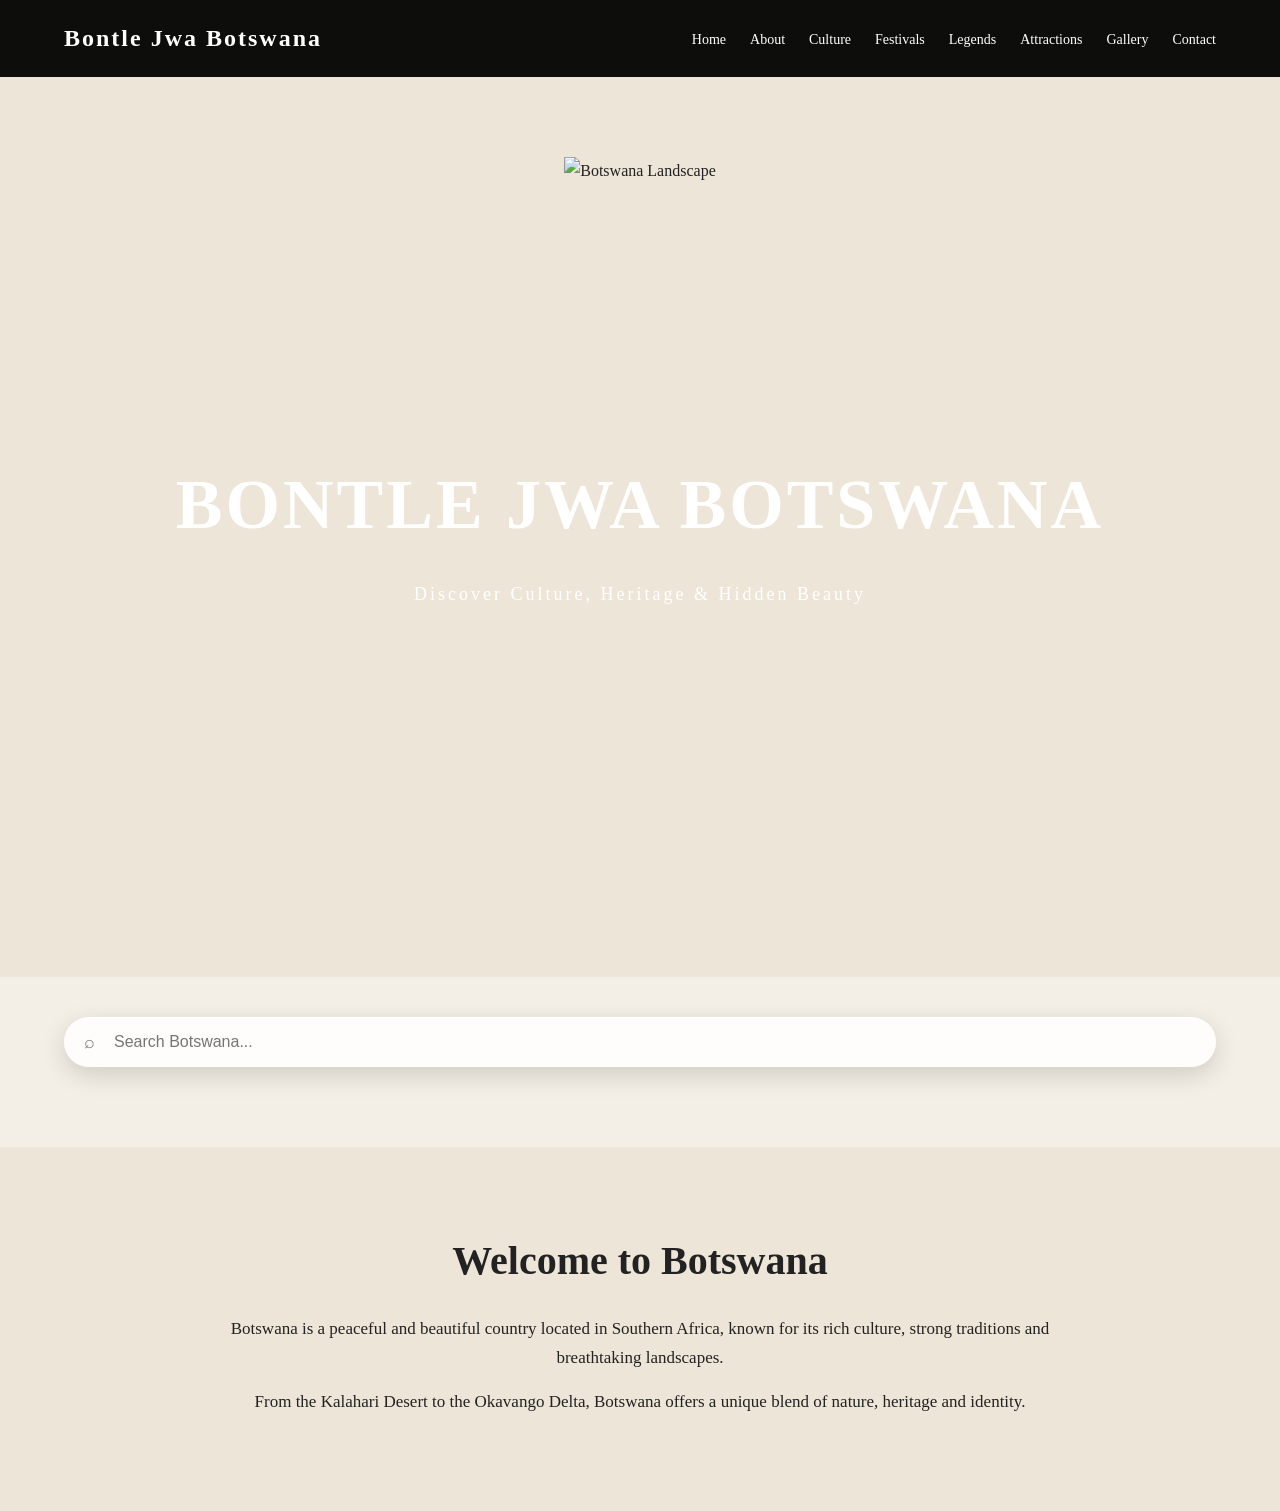
==== index.html @ 726a5160 "Initial website upload" ====
<!DOCTYPE html>
<html lang="en">
<head>
<meta charset="UTF-8">
<meta name="viewport" content="width=device-width, initial-scale=1.0">
<title>Bontle Jwa Botswana</title>
<link rel="stylesheet" href="style.css">
</head>

<body>

<!-- HEADER -->

<header>
    <div class="container">
        <h1>Bontle Jwa Botswana</h1>
       
        <nav>
            <a href="index.html">Home</a>
            <a href="about.html">About</a>
            <a href="culture.html">Culture</a>
            <a href="festivals.html">Festivals</a>
            <a href="legends.html">Legends</a>
            <a href="attractions.html">Attractions</a>
            <a href="gallery.html">Gallery</a>
            <a href="contact.html">Contact</a>
        </nav>
    </div>
</header>

<!-- HERO (FULL WIDTH — NO CONTAINER) -->

<section class="home-hero">

    <img src="images/home-hero.jpg" alt="Botswana Landscape">

    <div class="hero-text">
        <h2>Bontle Jwa Botswana</h2>
        <p>Discover Culture, Heritage & Hidden Beauty</p>
    </div>

</section>

<!-- SEARCH -->
<section class="search-section">
    <div class="container">

        <div class="search-box">

            <span class="search-icon">⌕</span>

            <input 
                type="text" 
                id="searchInput" 
                placeholder="Search Botswana..."
            >

        </div>

    </div>
</section>

<!-- INTRO -->

<section class="festival-intro">
    <div class="container">

        <h3>Welcome to Botswana</h3>

        <p>
            Botswana is a peaceful and beautiful country located in Southern Africa,
            known for its rich culture, strong traditions and breathtaking landscapes.
        </p>

        <p>
            From the Kalahari Desert to the Okavango Delta, Botswana offers
            a unique blend of nature, heritage and identity.
        </p>

    </div>
</section>
---- style.css ----
/* =========================
   RESET + GLOBAL
========================= */

*{
    margin: 0;
    padding: 0;
    box-sizing: border-box;
}

html{
    scroll-behavior: smooth;
}

body{
    font-family: Georgia, "Times New Roman", serif;
    background: #f4efe6;
    color: #222;
    line-height: 1.7;
}

/* =========================
   CONTAINER
========================= */

.container{
    width: 90%;
    max-width: 1200px;
    margin: auto;
}

/* =========================
   HEADER
========================= */

header{
    background: rgba(0,0,0,0.95);
    position: sticky;
    top: 0;
    z-index: 1000;
    backdrop-filter: blur(10px);
}

header .container{
    display: flex;
    justify-content: space-between;
    align-items: center;
    padding: 18px 0;
}

header h1{
    color: white;
    font-size: 24px;
    letter-spacing: 2px;
}

nav a{
    color: white;
    text-decoration: none;
    margin-left: 20px;
    font-size: 14px;
    transition: 0.3s;
}

nav a:hover{
    color: #d4af37;
}

/* =========================
   HERO SECTIONS
========================= */

.hero-text{
    position: absolute;

    top: 50%;
    left: 50%;

    transform: translate(-50%, -50%);

    text-align: center;
    color: white;

    z-index: 5;

    width: 100%;
}

.home-hero,
.about-hero,
.culture-hero,
.festival-hero,
.legend-hero,
.attractions-hero,
.gallery-hero,
.contact-hero{
    height: 100vh;
    position: relative;

    text-align: center;

    overflow: hidden;

    background-size: cover;
    background-position: center;
    background-repeat: no-repeat;
}

/* HERO IMAGES */

.home-hero{
    background-image:
    linear-gradient(rgba(0,0,0,0.45), rgba(0,0,0,0.45)),
    url('images/hero.jpg');
}

.about-hero{
    background-image:
    linear-gradient(rgba(0,0,0,0.45), rgba(0,0,0,0.45)),
    url('images/about-banner.jpg');
}

.culture-hero{
    background-image:
    linear-gradient(rgba(0,0,0,0.45), rgba(0,0,0,0.45)),
    url('images/culture-banner.jpg');
}

.festival-hero{
    background-image:
    linear-gradient(rgba(0,0,0,0.45), rgba(0,0,0,0.45)),
    url('images/festival-banner.jpg');
}

.legend-hero{
    background-image:
    linear-gradient(rgba(0,0,0,0.45), rgba(0,0,0,0.45)),
    url('images/legend-banner.jpg');
}

.attractions-hero{
    background-image:
    linear-gradient(rgba(0,0,0,0.45), rgba(0,0,0,0.45)),
    url('images/attractions-banner.jpg');
}

.gallery-hero{
    background-image:
    linear-gradient(rgba(0,0,0,0.45), rgba(0,0,0,0.45)),
    url('images/gallery-banner.jpg');
}

.contact-hero{
    background-image:
    linear-gradient(rgba(0,0,0,0.45), rgba(0,0,0,0.45)),
    url('images/contact-banner.jpg');
}

/* =========================
   HERO TEXT
========================= */

.hero-text{
    color: white;
    z-index: 2;
    padding: 20px;
}

.hero-text h2{
    font-size: 70px;
    letter-spacing: 3px;
    margin-bottom: 15px;
    text-transform: uppercase;
}

.hero-text p{
    font-size: 18px;
    letter-spacing: 3px;
}

/* =========================
   SEARCH BAR
========================= */

.search-section{
    margin-top: -40px;
    position: relative;
    z-index: 10;
}

.search-box{
    position: relative;
}

.search-icon{
    position: absolute;
    left: 20px;
    top: 50%;
    transform: translateY(-50%);
    color: #777;
    font-size: 18px;
}

#searchInput{
    width: 100%;
    padding: 16px 20px 16px 50px;
    border: none;
    border-radius: 40px;
    font-size: 16px;
    outline: none;

    background: rgba(255,255,255,0.9);

    box-shadow: 0 8px 25px rgba(0,0,0,0.15);
}

/* =========================
   SECTIONS
========================= */

section{
    padding: 80px 0;
}

section:nth-child(even){
    background: #ede5d8;
}

h3{
    font-size: 40px;
    margin-bottom: 20px;
    text-align: center;
}

/* =========================
   INTRO TEXT
========================= */

.festival-intro{
    text-align: center;
}

.festival-intro p{
    max-width: 850px;
    margin: auto;
    margin-bottom: 15px;
    font-size: 17px;
}

/* =========================
   CARDS
========================= */

.card-container{
    display: grid;
    grid-template-columns: repeat(auto-fit, minmax(250px, 1fr));
    gap: 25px;
    margin-top: 40px;
}

.card{
    background: rgba(255,255,255,0.8);

    border-radius: 20px;
    overflow: hidden;

    transition: 0.4s;

    backdrop-filter: blur(10px);

    box-shadow: 0 5px 20px rgba(0,0,0,0.08);
}

.card:hover{
    transform: translateY(-10px);
}

.card img{
    width: 100%;
    height: 240px;
    object-fit: cover;
}

.card h4{
    margin: 20px 20px 10px;
    font-size: 22px;
}

.card p{
    margin: 0 20px 20px;
    font-size: 15px;
}

/* =========================
   FEATURE SECTION
========================= */

.feature-section{
    display: flex;
    align-items: center;
    gap: 40px;
    flex-wrap: wrap;
}

.feature-image{
    flex: 1;
}

.feature-image img{
    width: 100%;
    border-radius: 20px;
    object-fit: cover;
}

.feature-text{
    flex: 1;
}

.feature-text h3{
    text-align: left;
}

.feature-text p{
    margin-bottom: 15px;
    font-size: 17px;
}

/* =========================
   GALLERY
========================= */

.gallery-container{
    display: grid;
    grid-template-columns: repeat(auto-fit, minmax(250px, 1fr));
    gap: 20px;
}

.gallery-container img{
    width: 100%;
    height: 250px;
    object-fit: cover;
    border-radius: 15px;
    transition: 0.4s;
}

.gallery-container img:hover{
    transform: scale(1.03);
}

/* =========================
   CONTACT
========================= */

.contact-container{
    display: flex;
    flex-wrap: wrap;
    gap: 40px;
}

form{
    flex: 1;
    display: flex;
    flex-direction: column;
}

form input,
form textarea{
    padding: 15px;
    margin-bottom: 15px;

    border: none;
    border-radius: 10px;

    background: white;
}

form textarea{
    min-height: 150px;
}

form button{
    padding: 15px;
    border: none;
    border-radius: 10px;

    background: black;
    color: white;

    cursor: pointer;
    transition: 0.3s;
}

form button:hover{
    background: #d4af37;
    color: black;
}

.contact-info{
    flex: 1;
}

/* =========================
   MAP
========================= */

iframe{
    width: 100%;
    height: 400px;
    border: none;
    border-radius: 20px;
}

/* =========================
   QUOTE SECTION
========================= */

.quote-section{
    background: black;
    color: white;
    text-align: center;
    padding: 70px 20px;
}

.quote-section p{
    font-size: 24px;
    font-style: italic;
}

/* =========================
   FOOTER
========================= */

footer{
    background: #000;
    color: white;
    text-align: center;
    padding: 25px;
}

/* =========================
   ANIMATIONS
========================= */

section{
    animation: fadeIn 1s ease;
}

@keyframes fadeIn{
    from{
        opacity: 0;
        transform: translateY(20px);
    }

    to{
        opacity: 1;
        transform: translateY(0);
    }
}

/* =========================
   RESPONSIVE DESIGN
========================= */

@media(max-width: 768px){

    header .container{
        flex-direction: column;
        text-align: center;
    }

    nav{
        margin-top: 15px;
    }

    nav a{
        display: inline-block;
        margin: 8px;
    }

    .hero-text h2{
        font-size: 40px;
    }

    .hero-text p{
        font-size: 16px;
    }

    .feature-section{
        flex-direction: column;
    }

    h3{
        font-size: 30px;
    }
}
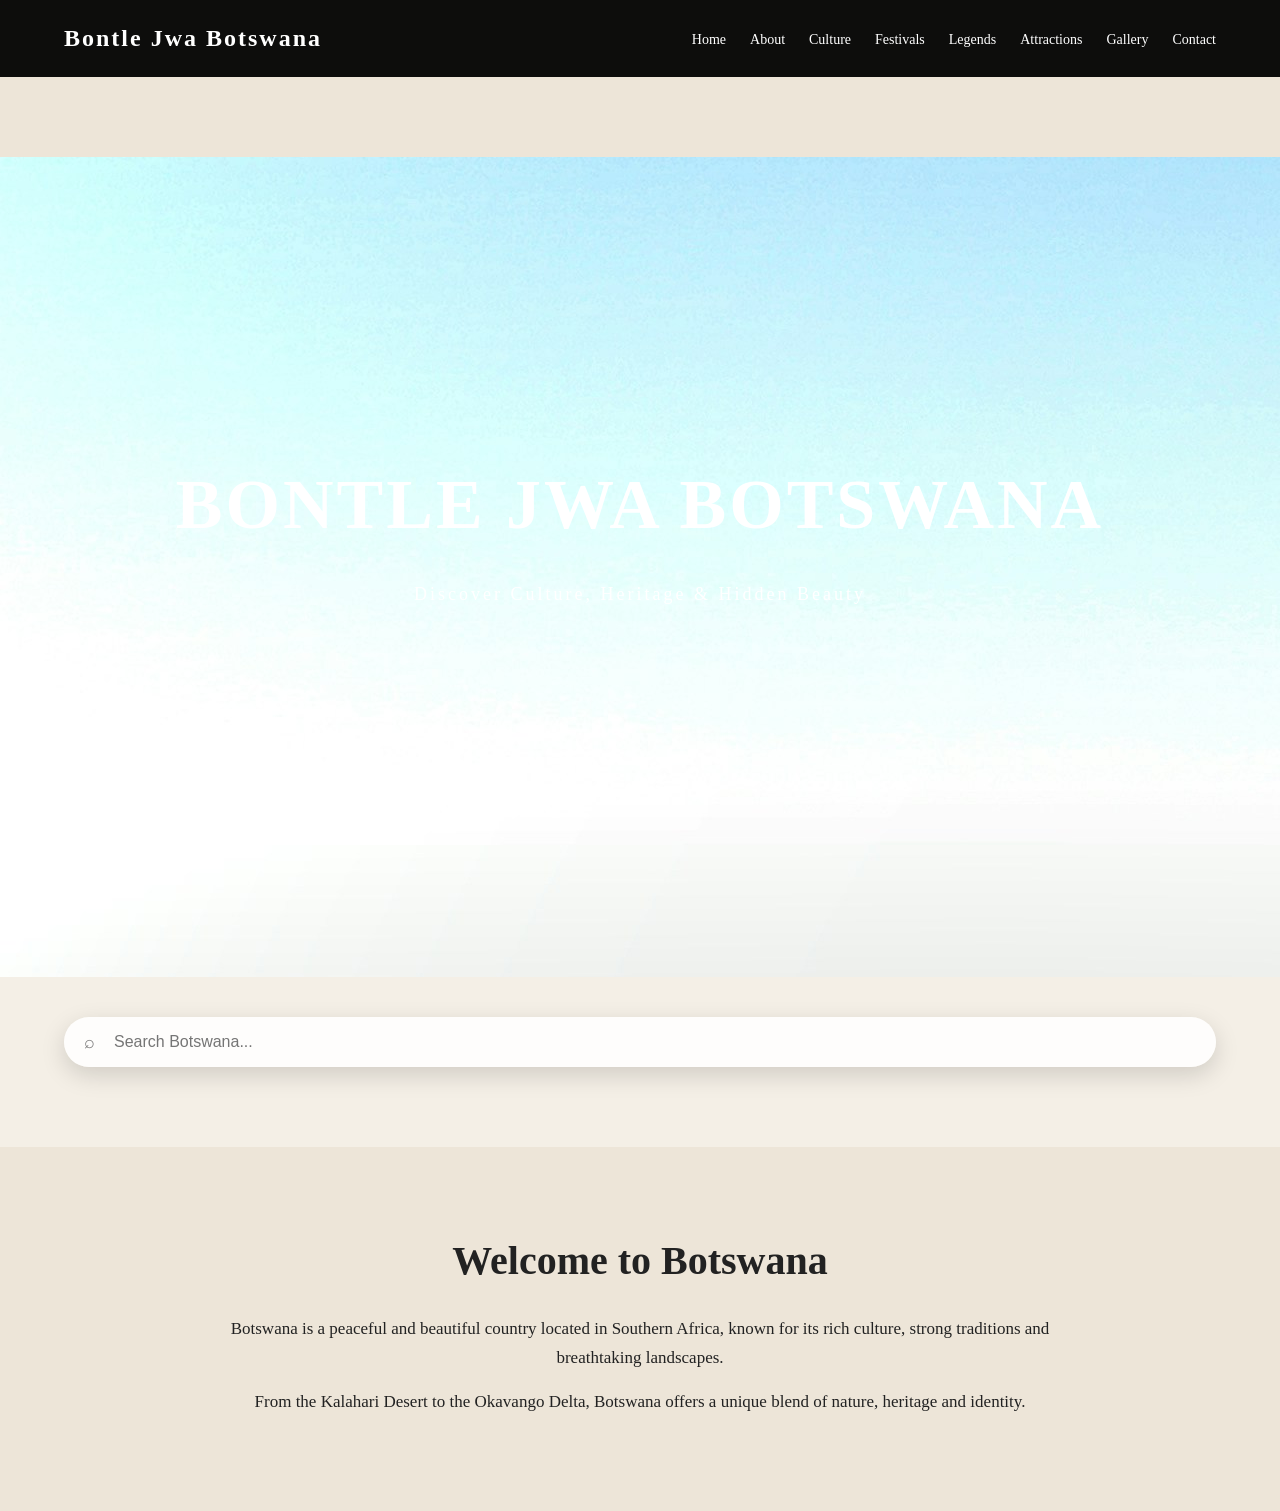
==== commit a732411a: "Fix hero image source and HTML entity issues Updated hero image source and corrected HTML entities." ====
--- a/index.html
+++ b/index.html
@@ -32,7 +32,7 @@
 
 <section class="home-hero">
 
-    <img src="images/home-hero.jpg" alt="Botswana Landscape">
+    <img src="images/hero.jpg" alt="Botswana Landscape">
 
     <div class="hero-text">
         <h2>Bontle Jwa Botswana</h2>
